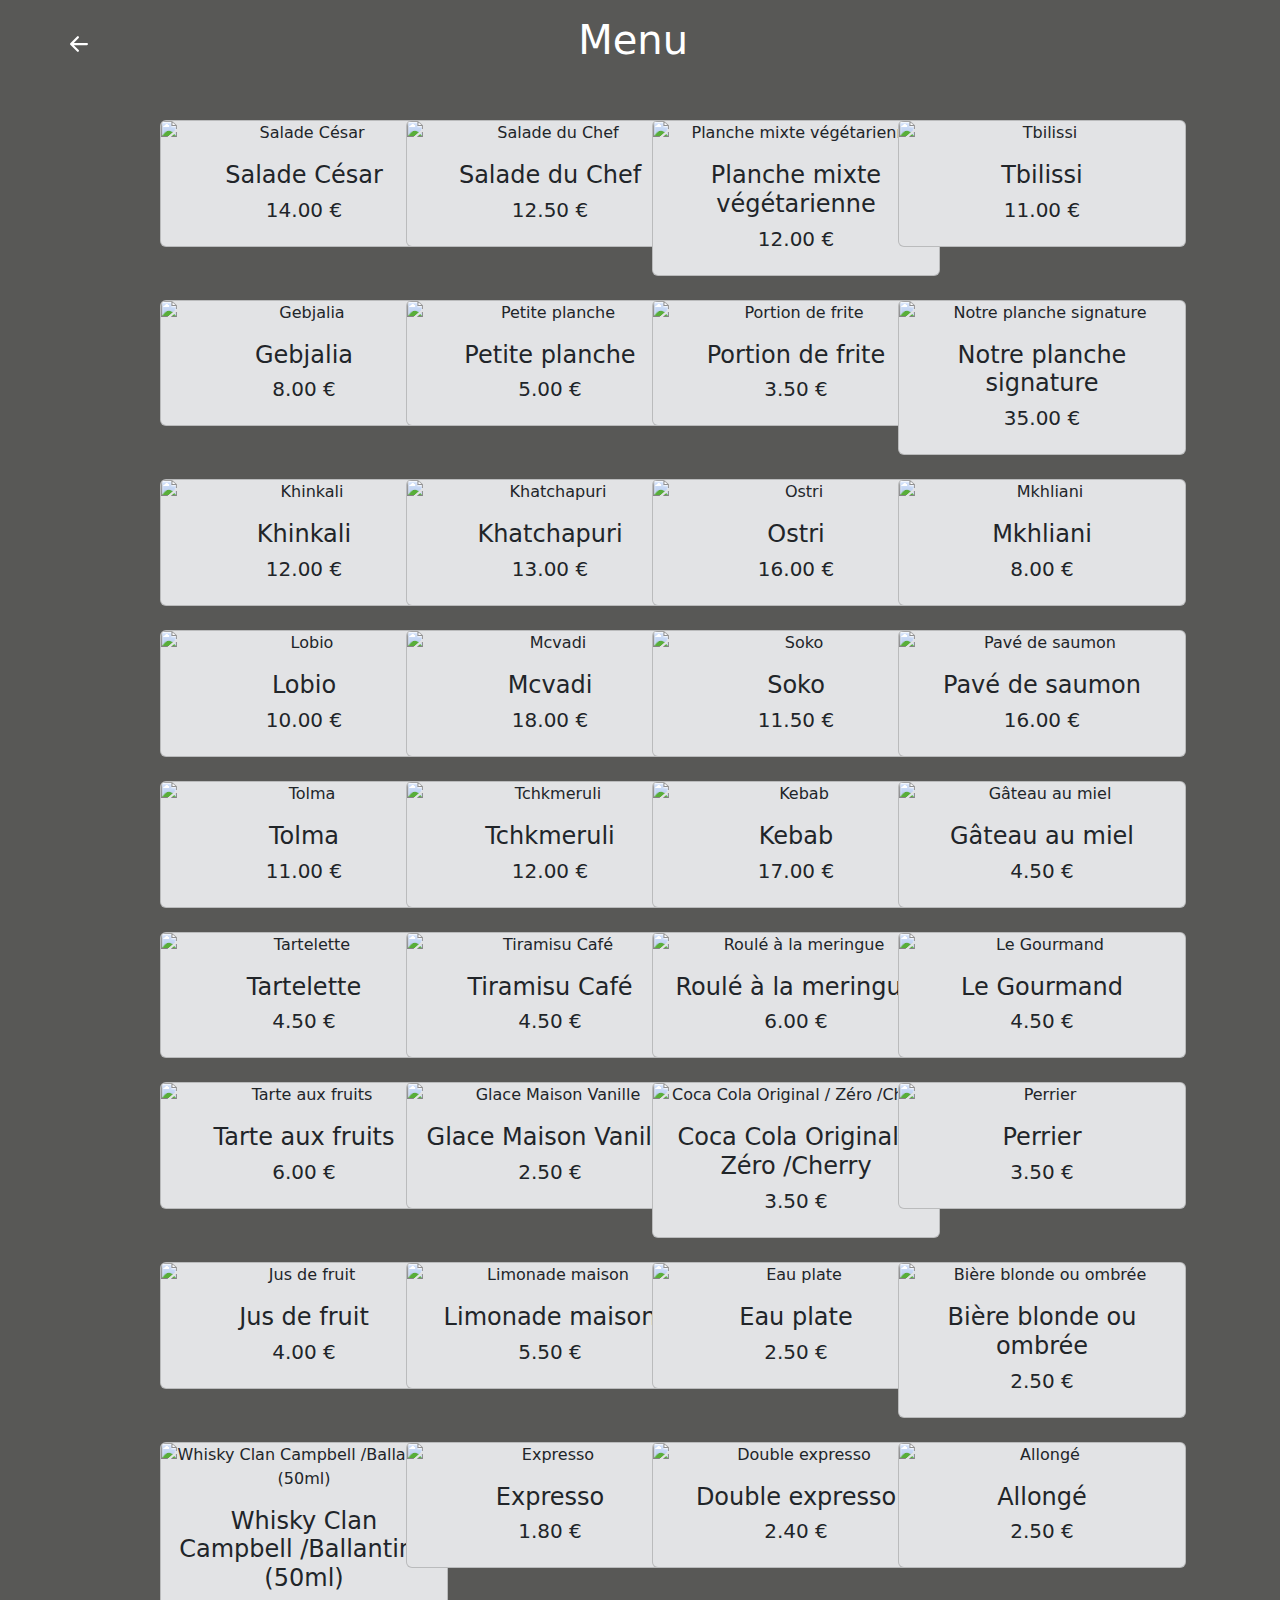
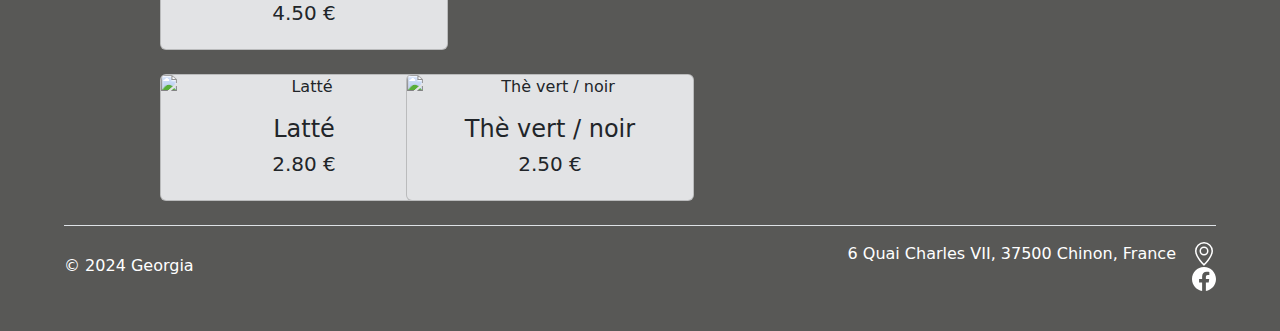
==== frontend/menu.html @ 173f9d68 "finish basic version" ====
<!DOCTYPE html>
<html lang="en">
  <head>
    <meta charset="UTF-8" />
    <meta name="viewport" content="width=device-width, initial-scale=1.0" />
    <title>Menu</title>
    <link rel="stylesheet" href="output.css" />
    <link
      href="https://cdn.jsdelivr.net/npm/bootstrap@5.3.3/dist/css/bootstrap.min.css"
      rel="stylesheet"
      integrity="sha384-QWTKZyjpPEjISv5WaRU9OFeRpok6YctnYmDr5pNlyT2bRjXh0JMhjY6hW+ALEwIH"
      crossorigin="anonymous"
    />
  </head>
  <body style="background-color: rgb(88, 88, 86)">
    <div class="d-flex flex-column justify-content-between" style="height: 100vh;">
      <div
        class="w-50 ms-5 mt-3 d-flex justify-content-between align-items-center"
      >
        <a href="./index.html"
          ><button class="btn text-white text-center" type="button">
            <svg
              xmlns="http://www.w3.org/2000/svg"
              width="36"
              height="36"
              fill="currentColor"
              class="bi bi-arrow-left-short"
              viewBox="0 0 16 16"
            >
              <path
                fill-rule="evenodd"
                d="M12 8a.5.5 0 0 1-.5.5H5.707l2.147 2.146a.5.5 0 0 1-.708.708l-3-3a.5.5 0 0 1 0-.708l3-3a.5.5 0 1 1 .708.708L5.707 7.5H11.5a.5.5 0 0 1 .5.5"
              />
            </svg></button
        ></a>
        <h1 class="text-white">Menu</h1>
      </div>
      <main class="w-75 m-auto mt-5">
        <div class="row row-cols-1 row-cols-md-4 g-4" id="products">
        </div>
      </main>
      <div style="width: 90vw; margin: auto; margin-bottom: 0;">
        <footer
          class="d-flex flex-wrap justify-content-between align-items-center py-3 my-4 border-top text-white"
        >
          <div class="col-md-4 d-flex align-items-center">
            <span class="mb-3 mb-md-0">© 2024 Georgia</span>
          </div>
  
          <ul class="nav col-md-4 justify-content-end list-unstyled d-flex">
            <li>6 Quai Charles VII, 37500 Chinon, France</li>
            <li class="ms-3">
              <a class="text-body-secondary"
                ><svg
                  xmlns="http://www.w3.org/2000/svg"
                  width="24"
                  height="24"
                  color="white"
                  fill="currentColor"
                  class="bi bi-geo-alt"
                  viewBox="0 0 16 16"
                >
                  <path
                    d="M12.166 8.94c-.524 1.062-1.234 2.12-1.96 3.07A32 32 0 0 1 8 14.58a32 32 0 0 1-2.206-2.57c-.726-.95-1.436-2.008-1.96-3.07C3.304 7.867 3 6.862 3 6a5 5 0 0 1 10 0c0 .862-.305 1.867-.834 2.94M8 16s6-5.686 6-10A6 6 0 0 0 2 6c0 4.314 6 10 6 10"
                  />
                  <path
                    d="M8 8a2 2 0 1 1 0-4 2 2 0 0 1 0 4m0 1a3 3 0 1 0 0-6 3 3 0 0 0 0 6"
                  /></svg
              ></a>
            </li>
            <li class="ms-3">
              <a class="text-body-secondary" href="#"
                ><svg
                  xmlns="http://www.w3.org/2000/svg"
                  width="24"
                  color="white"
                  height="24"
                  fill="currentColor"
                  class="bi bi-facebook"
                  viewBox="0 0 16 16"
                >
                  <path
                    d="M16 8.049c0-4.446-3.582-8.05-8-8.05C3.58 0-.002 3.603-.002 8.05c0 4.017 2.926 7.347 6.75 7.951v-5.625h-2.03V8.05H6.75V6.275c0-2.017 1.195-3.131 3.022-3.131.876 0 1.791.157 1.791.157v1.98h-1.009c-.993 0-1.303.621-1.303 1.258v1.51h2.218l-.354 2.326H9.25V16c3.824-.604 6.75-3.934 6.75-7.951"
                  /></svg
              ></a>
            </li>
          </ul>
        </footer>
      </div>
    </div>
    <script src="script.js"></script>
    <script
      src="https://cdn.jsdelivr.net/npm/bootstrap@5.3.3/dist/js/bootstrap.bundle.min.js"
      integrity="sha384-YvpcrYf0tY3lHB60NNkmXc5s9fDVZLESaAA55NDzOxhy9GkcIdslK1eN7N6jIeHz"
      crossorigin="anonymous"
    ></script>
  </body>
</html>
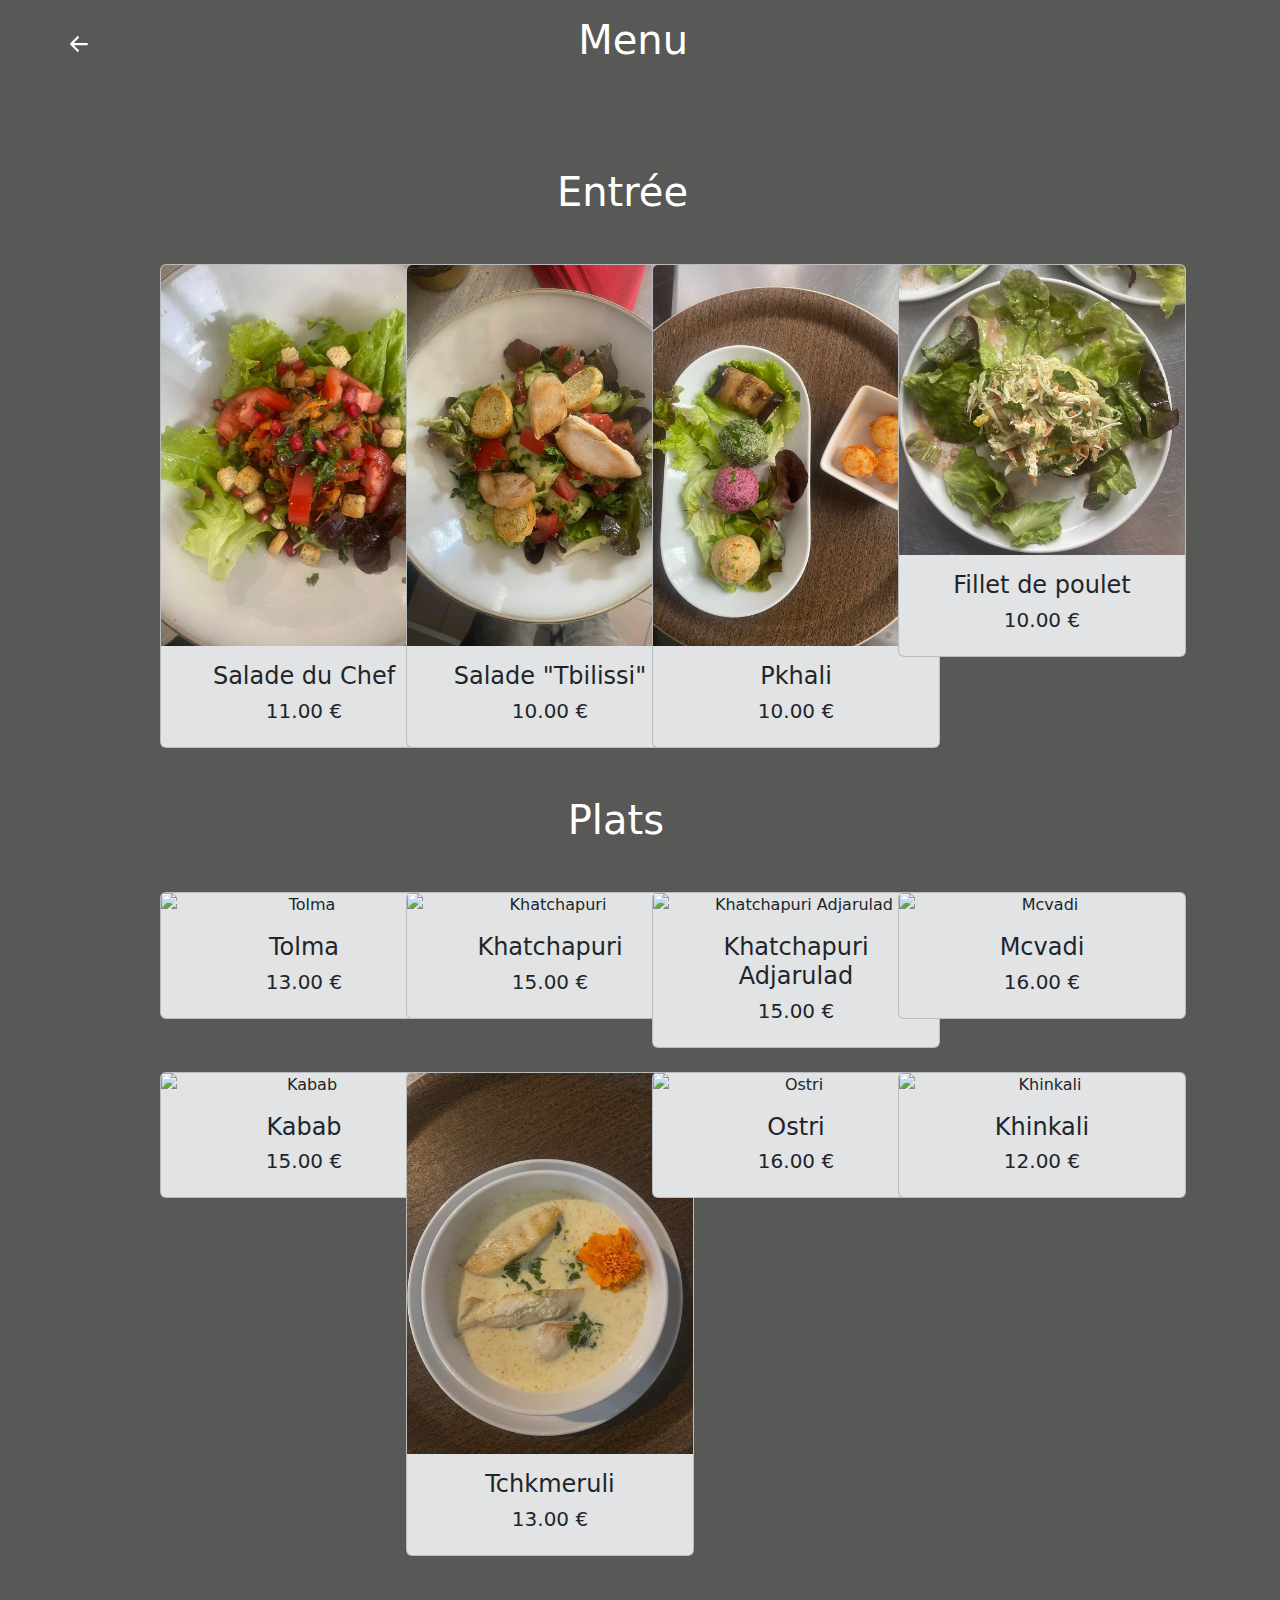
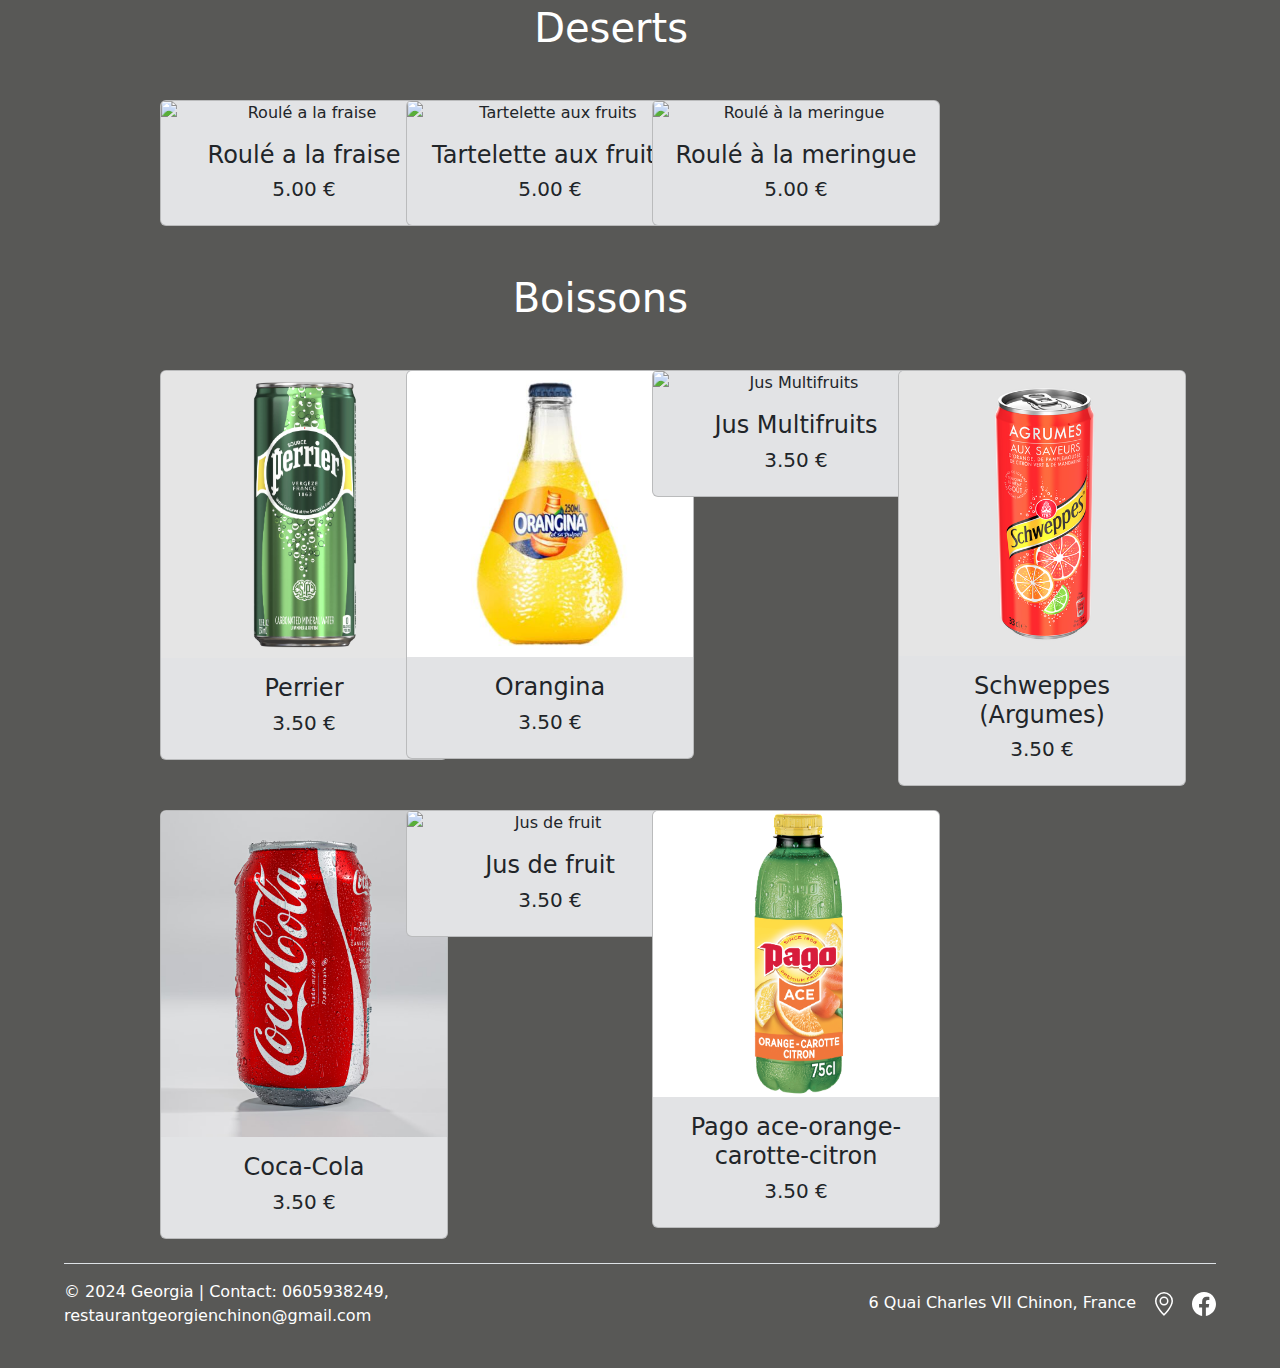
==== commit c93765c0: "add some photos, improve mobile breakpoint" ====
--- a/frontend/menu.html
+++ b/frontend/menu.html
@@ -12,19 +12,22 @@
       crossorigin="anonymous"
     />
   </head>
-  <body style="background-color: rgb(88, 88, 86)">
-    <div class="d-flex flex-column justify-content-between" style="height: 100vh;">
+  <body style="background-color: rgb(88, 88, 86)" class="text-white">
+    <div
+      class="d-flex flex-column justify-content-between"
+      style="height: 100vh"
+    >
       <div
         class="w-50 ms-5 mt-3 d-flex justify-content-between align-items-center"
       >
         <a href="./index.html"
-          ><button class="btn text-white text-center" type="button">
+          ><button class="btn text-center" type="button">
             <svg
               xmlns="http://www.w3.org/2000/svg"
               width="36"
               height="36"
               fill="currentColor"
-              class="bi bi-arrow-left-short"
+              class="bi bi-arrow-left-short text-white"
               viewBox="0 0 16 16"
             >
               <path
@@ -33,24 +36,35 @@
               />
             </svg></button
         ></a>
-        <h1 class="text-white">Menu</h1>
+        <h1>Menu</h1>
       </div>
       <main class="w-75 m-auto mt-5">
-        <div class="row row-cols-1 row-cols-md-4 g-4" id="products">
-        </div>
+        <h1 class="w-50 m-5 text-end">Entrée</h1>
+        <div class="row row-cols-1 row-cols-md-4 g-4" id="entree"></div>
+        <h1 class="w-50 m-5 text-end pe-4">Plats</h1>
+        <div class="row row-cols-1 row-cols-md-4 g-4" id="plats"></div>
+        <h1 class="w-50 m-5 text-end">Deserts</h1>
+        <div class="row row-cols-1 row-cols-md-4 g-4" id="deserts"></div>
+        <h1 class="w-50 m-5 text-end">Boissons</h1>
+        <div class="row row-cols-1 row-cols-md-4 g-4" id="boissons"></div>
       </main>
-      <div style="width: 90vw; margin: auto; margin-bottom: 0;">
+      <div style="width: 90vw; margin: auto; margin-bottom: 0">
         <footer
-          class="d-flex flex-wrap justify-content-between align-items-center py-3 my-4 border-top text-white"
+          class="d-flex flex-wrap justify-content-between align-items-center py-3 my-4 border-top"
         >
           <div class="col-md-4 d-flex align-items-center">
-            <span class="mb-3 mb-md-0">© 2024 Georgia</span>
+            <span class="mb-3 mb-md-0"
+              >© 2024 Georgia | Contact: 0605938249,
+              restaurantgeorgienchinon@gmail.com</span
+            >
           </div>
-  
+
           <ul class="nav col-md-4 justify-content-end list-unstyled d-flex">
-            <li>6 Quai Charles VII, 37500 Chinon, France</li>
+            <li>6 Quai Charles VII Chinon, France</li>
             <li class="ms-3">
-              <a class="text-body-secondary"
+              <a
+                class="text-body-secondary"
+                href="https://maps.app.goo.gl/cfTpHMK5CyuYN3D66"
                 ><svg
                   xmlns="http://www.w3.org/2000/svg"
                   width="24"
@@ -69,7 +83,9 @@
               ></a>
             </li>
             <li class="ms-3">
-              <a class="text-body-secondary" href="#"
+              <a
+                class="text-body-secondary"
+                href="https://www.facebook.com/profile.php?id=61563329435023"
                 ><svg
                   xmlns="http://www.w3.org/2000/svg"
                   width="24"
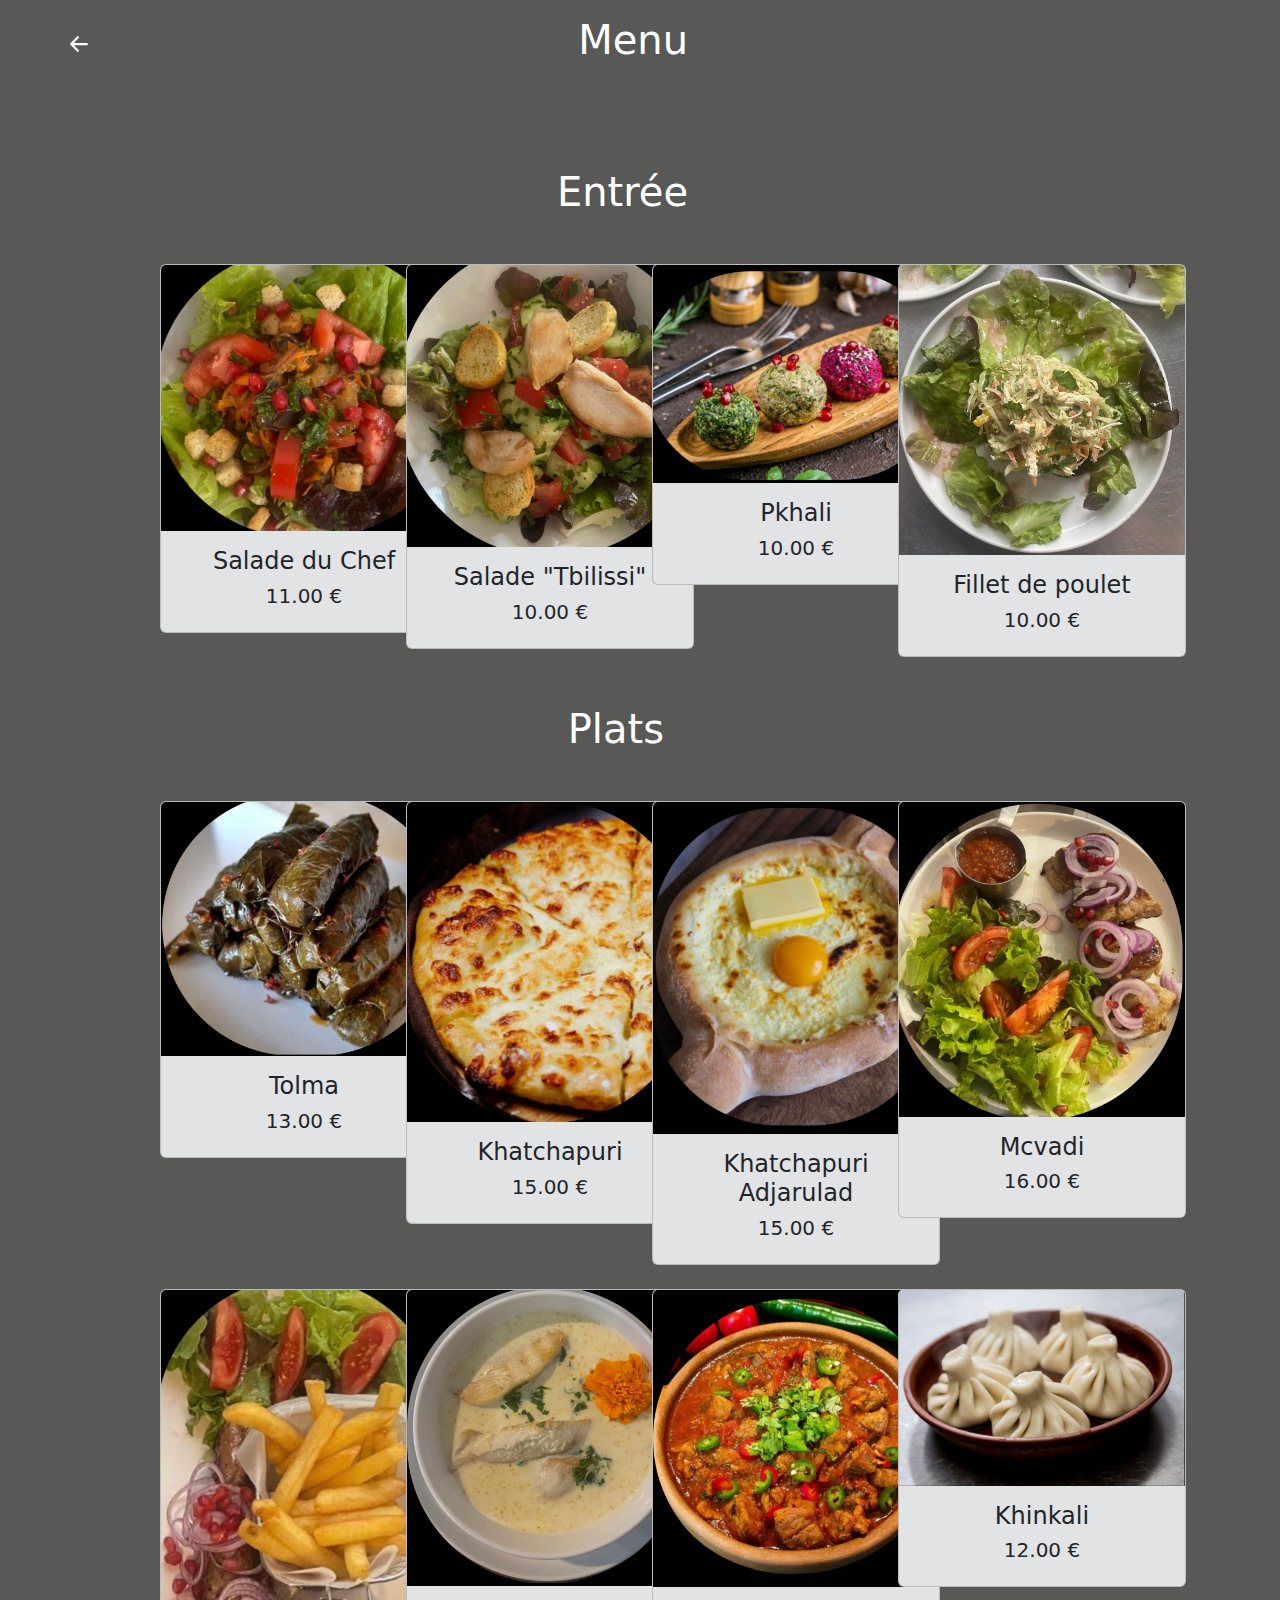
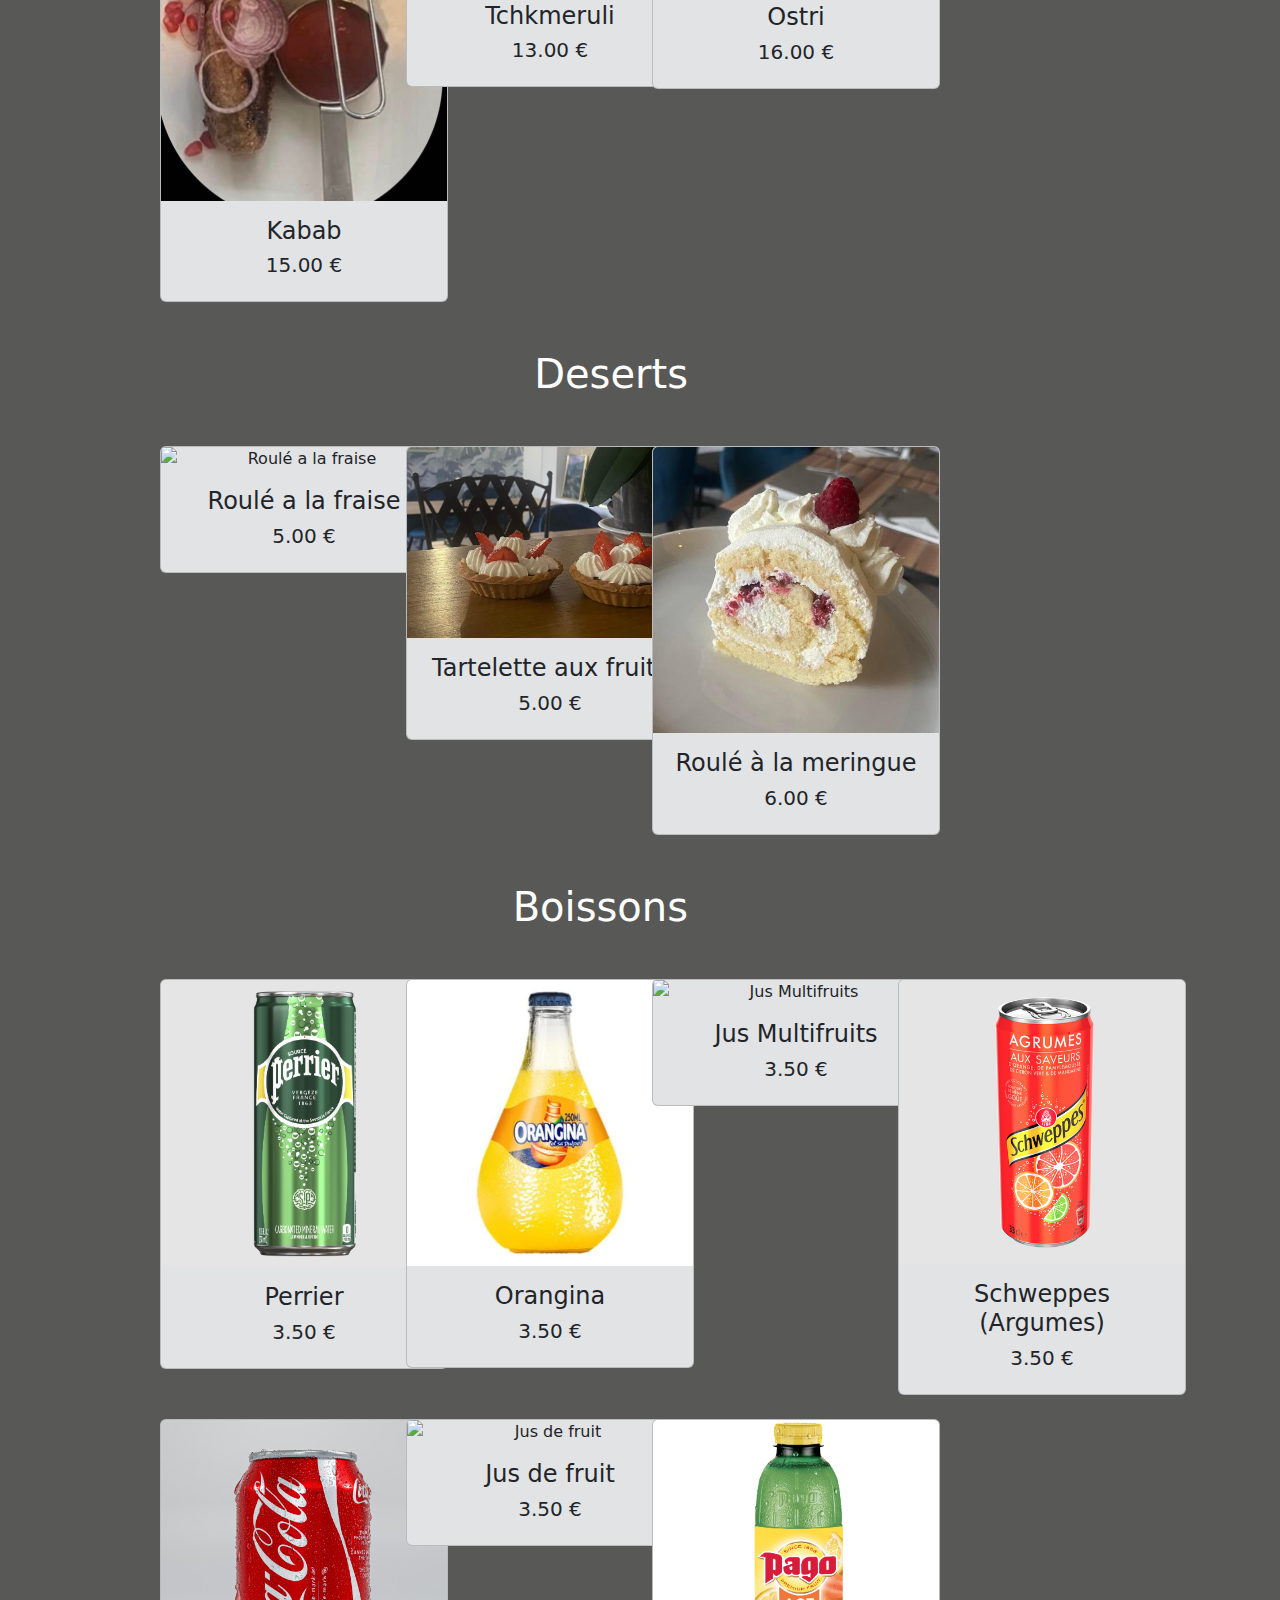
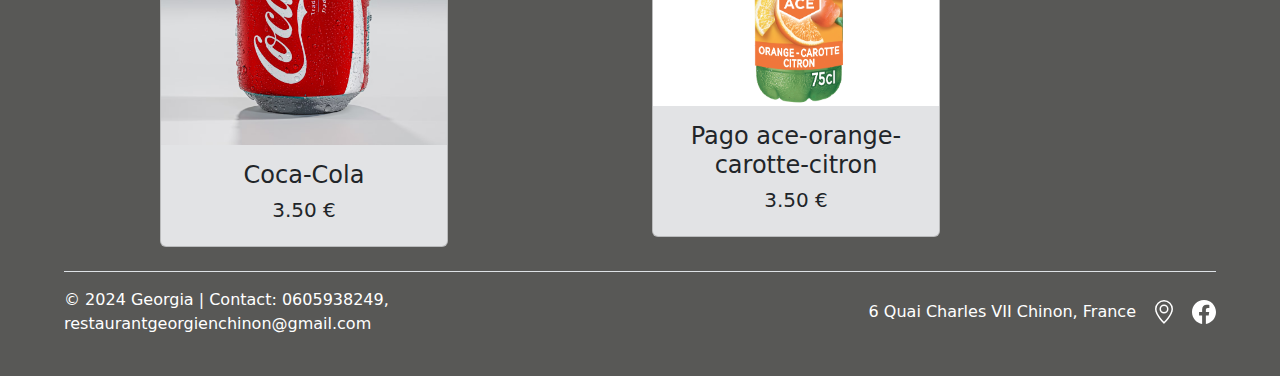
==== commit d76016e2: "add rest of images\" ====
--- a/frontend/menu.html
+++ b/frontend/menu.html
@@ -4,7 +4,6 @@
     <meta charset="UTF-8" />
     <meta name="viewport" content="width=device-width, initial-scale=1.0" />
     <title>Menu</title>
-    <link rel="stylesheet" href="output.css" />
     <link
       href="https://cdn.jsdelivr.net/npm/bootstrap@5.3.3/dist/css/bootstrap.min.css"
       rel="stylesheet"
